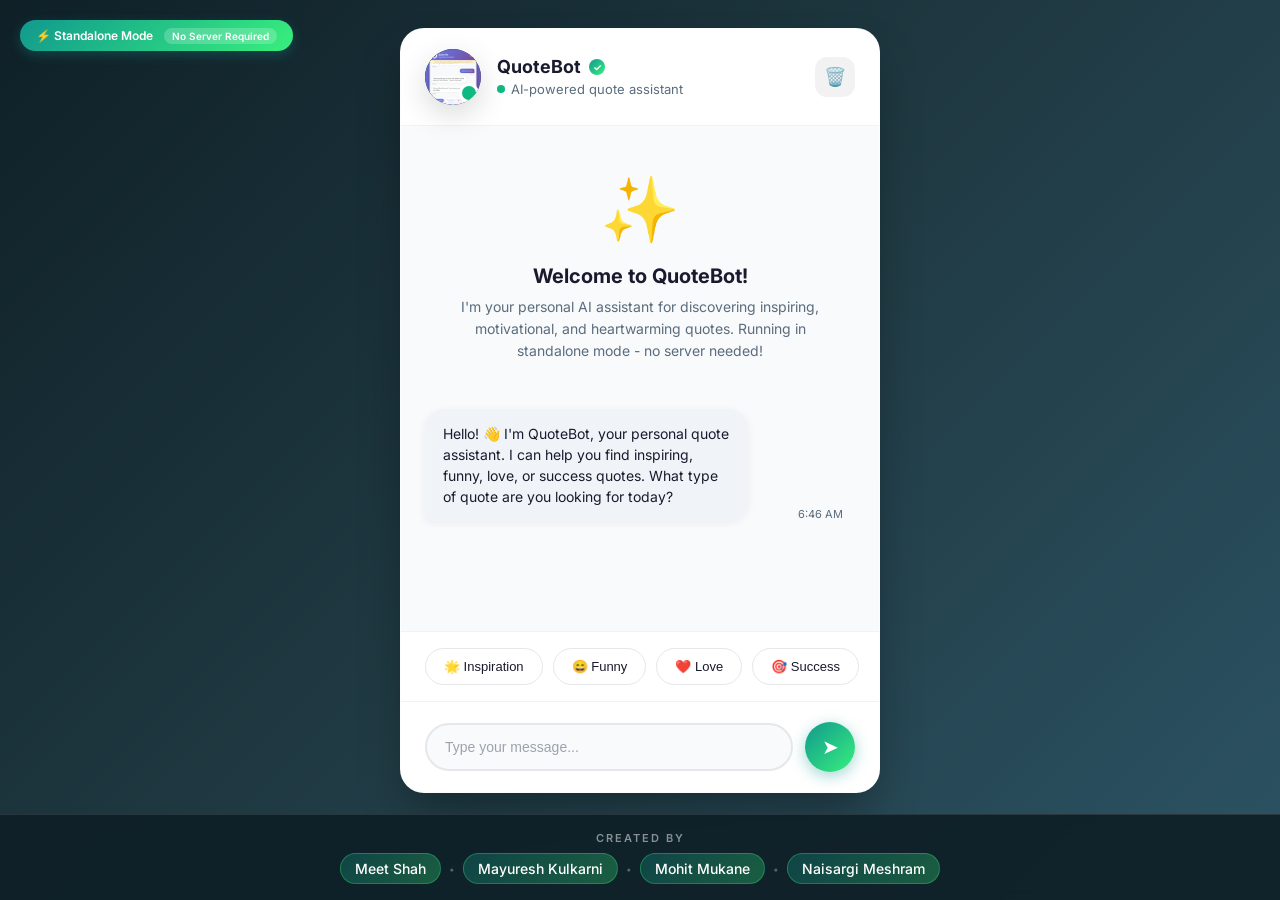
==== web/standalone-demo.html @ 2a3663c8 "Add standalone mode - works without Rasa server" ====
<!DOCTYPE html>
<html lang="en">
<head>
    <meta charset="UTF-8">
    <meta name="viewport" content="width=device-width, initial-scale=1.0">
    <title>QuoteBot - AI Quote Assistant (Standalone)</title>
    <link href="https://fonts.googleapis.com/css2?family=Inter:wght@400;500;600;700&display=swap" rel="stylesheet">
    <link rel="stylesheet" href="style.css">
    <style>
        .mode-indicator {
            position: fixed;
            top: 20px;
            left: 20px;
            padding: 8px 16px;
            background: linear-gradient(135deg, #11998e 0%, #38ef7d 100%);
            color: white;
            border-radius: 20px;
            font-size: 12px;
            font-weight: 600;
            z-index: 1001;
            box-shadow: 0 4px 12px rgba(17, 153, 142, 0.3);
        }
        
        .standalone-badge {
            background: rgba(255, 255, 255, 0.2);
            padding: 2px 8px;
            border-radius: 10px;
            margin-left: 8px;
            font-size: 10px;
        }
    </style>
</head>
<body>
    <div class="mode-indicator">
        ⚡ Standalone Mode <span class="standalone-badge">No Server Required</span>
    </div>

    <div class="chat-container">
        <div class="chat-header">
            <div class="bot-avatar"><img src="../demo_chat.png" alt="Bot"></div>
            <div class="header-info">
                <h2>QuoteBot <span class="verified-badge">✓</span></h2>
                <p><span class="status-dot"></span> AI-powered quote assistant</p>
            </div>
            <div class="header-actions">
                <button class="header-btn" onclick="clearChat()" title="Clear chat">🗑️</button>
            </div>
        </div>

        <div class="chat-messages" id="chat-messages">
            <div class="welcome-message">
                <div class="welcome-icon">✨</div>
                <h3>Welcome to QuoteBot!</h3>
                <p>I'm your personal AI assistant for discovering inspiring, motivational, and heartwarming quotes. Running in standalone mode - no server needed!</p>
            </div>
        </div>

        <div class="quick-replies">
            <button class="quick-reply-btn" onclick="sendQuickMessage('I need inspiration')">🌟 Inspiration</button>
            <button class="quick-reply-btn" onclick="sendQuickMessage('Tell me a funny quote')">😄 Funny</button>
            <button class="quick-reply-btn" onclick="sendQuickMessage('Love quotes')">❤️ Love</button>
            <button class="quick-reply-btn" onclick="sendQuickMessage('Success quotes')">🎯 Success</button>
        </div>

        <div class="chat-input-container">
            <div class="input-wrapper">
                <input type="text" id="user-input" placeholder="Type your message..." autocomplete="off">
            </div>
            <button class="send-btn" onclick="sendMessage()">➤</button>
        </div>
    </div>

    <footer class="team-credits">
        <div class="credits-container">
            <p class="credits-label">Created by</p>
            <div class="team-members">
                <span class="team-member">Meet Shah</span>
                <span class="separator">•</span>
                <span class="team-member">Mayuresh Kulkarni</span>
                <span class="separator">•</span>
                <span class="team-member">Mohit Mukane</span>
                <span class="separator">•</span>
                <span class="team-member">Naisargi Meshram</span>
            </div>
        </div>
    </footer>

    <script src="standalone.js"></script>
    <script>
        // Chat state
        let chatHistory = [];
        
        // Initialize chat
        document.addEventListener('DOMContentLoaded', function() {
            const input = document.getElementById('user-input');
            input.addEventListener('keypress', function(e) {
                if (e.key === 'Enter') {
                    sendMessage();
                }
            });
            
            // Add initial greeting after a short delay
            setTimeout(() => {
                addMessage('bot', "Hello! 👋 I'm QuoteBot, your personal quote assistant. I can help you find inspiring, funny, love, or success quotes. What type of quote are you looking for today?");
            }, 500);
        });

        // Send message function
        function sendMessage() {
            const input = document.getElementById('user-input');
            const message = input.value.trim();
            
            if (!message) return;
            
            // Add user message
            addMessage('user', message);
            input.value = '';
            
            // Process message using standalone bot
            const response = processMessage(message);
            
            // Show typing indicator
            showTypingIndicator();
            
            // Respond after a short delay (simulating processing)
            setTimeout(() => {
                removeTypingIndicator();
                addMessage('bot', response.text);
                
                // Add follow-up for quotes
                if (response.isQuote) {
                    setTimeout(() => {
                        const followUps = [
                            "Was this helpful? Let me know if you'd like another quote or a different type of inspiration!",
                            "Hope you enjoyed that! Want more quotes or something different?",
                            "That's one of my favorites! Would you like another?"
                        ];
                        addMessage('bot', followUps[Math.floor(Math.random() * followUps.length)]);
                    }, 1000);
                }
            }, 600 + Math.random() * 400);
        }

        // Send quick message from buttons
        function sendQuickMessage(message) {
            document.getElementById('user-input').value = message;
            sendMessage();
        }

        // Add message to chat
        function addMessage(sender, text) {
            const chatMessages = document.getElementById('chat-messages');
            const messageDiv = document.createElement('div');
            messageDiv.className = `message ${sender}-message`;
            
            const currentTime = new Date().toLocaleTimeString('en-US', {
                hour: 'numeric',
                minute: '2-digit',
                hour12: true
            });
            
            // Convert markdown-style formatting
            let formattedText = text
                .replace(/\*\*(.*?)\*\*/g, '<strong>$1</strong>')
                .replace(/\n/g, '<br>');
            
            messageDiv.innerHTML = `
                <div class="message-content">${formattedText}</div>
                <div class="message-time">${currentTime}</div>
            `;
            
            chatMessages.appendChild(messageDiv);
            chatMessages.scrollTop = chatMessages.scrollHeight;
            
            // Save to history
            chatHistory.push({ sender, text, time: currentTime });
        }

        // Show typing indicator
        function showTypingIndicator() {
            const chatMessages = document.getElementById('chat-messages');
            const typingDiv = document.createElement('div');
            typingDiv.className = 'message bot-message typing';
            typingDiv.id = 'typing-indicator';
            typingDiv.innerHTML = `
                <div class="typing-indicator">
                    <span></span>
                    <span></span>
                    <span></span>
                </div>
            `;
            chatMessages.appendChild(typingDiv);
            chatMessages.scrollTop = chatMessages.scrollHeight;
        }

        // Remove typing indicator
        function removeTypingIndicator() {
            const typingIndicator = document.getElementById('typing-indicator');
            if (typingIndicator) {
                typingIndicator.remove();
            }
        }

        // Clear chat
        function clearChat() {
            const chatMessages = document.getElementById('chat-messages');
            chatMessages.innerHTML = `
                <div class="welcome-message">
                    <div class="welcome-icon">✨</div>
                    <h3>Welcome to QuoteBot!</h3>
                    <p>I'm your personal AI assistant for discovering inspiring, motivational, and heartwarming quotes. Running in standalone mode - no server needed!</p>
                </div>
            `;
            chatHistory = [];
            
            // Add greeting again
            setTimeout(() => {
                addMessage('bot', "Hello! 👋 I'm QuoteBot, your personal quote assistant. I can help you find inspiring, funny, love, or success quotes. What type of quote are you looking for today?");
            }, 300);
        }
    </script>
</body>
</html>
---- web/style.css ----
* {
    margin: 0;
    padding: 0;
    box-sizing: border-box;
}

:root {
    --primary-gradient: linear-gradient(135deg, #0f2027 0%, #203a43 50%, #2c5364 100%);
    --secondary-gradient: linear-gradient(135deg, #00c9ff 0%, #92fe9d 100%);
    --accent-gradient: linear-gradient(135deg, #11998e 0%, #38ef7d 100%);
    --glass-bg: rgba(255, 255, 255, 0.98);
    --glass-border: rgba(255, 255, 255, 0.3);
    --shadow-lg: 0 25px 50px -12px rgba(0, 0, 0, 0.4);
    --shadow-md: 0 10px 30px rgba(0, 0, 0, 0.15);
    --text-primary: #1a1a2e;
    --text-secondary: #5a6c7d;
    --bot-message-bg: #f0f4f8;
    --user-message-bg: linear-gradient(135deg, #11998e 0%, #38ef7d 100%);
}

body {
    font-family: 'Inter', -apple-system, BlinkMacSystemFont, 'Segoe UI', Roboto, sans-serif;
    background: var(--primary-gradient);
    min-height: 100vh;
    display: flex;
    justify-content: center;
    align-items: center;
    padding: 20px 20px 100px 20px;
    background-attachment: fixed;
}

.chat-container {
    width: 100%;
    max-width: 480px;
    height: 85vh;
    max-height: 800px;
    background: var(--glass-bg);
    border-radius: 24px;
    box-shadow: var(--shadow-lg);
    display: flex;
    flex-direction: column;
    overflow: hidden;
    backdrop-filter: blur(20px);
    border: 1px solid var(--glass-border);
}

.chat-header {
    background: var(--glass-bg);
    padding: 20px 24px;
    display: flex;
    align-items: center;
    gap: 16px;
    border-bottom: 1px solid rgba(0, 0, 0, 0.05);
    position: relative;
}

.bot-avatar {
    width: 56px;
    height: 56px;
    background: var(--primary-gradient);
    border-radius: 50%;
    display: flex;
    align-items: center;
    justify-content: center;
    font-size: 28px;
    box-shadow: var(--shadow-md);
    position: relative;
    overflow: hidden;
}

.bot-avatar img {
    width: 100%;
    height: 100%;
    object-fit: cover;
    border-radius: 50%;
}

.bot-avatar::after {
    content: '';
    position: absolute;
    bottom: 2px;
    right: 2px;
    width: 14px;
    height: 14px;
    background: #10b981;
    border-radius: 50%;
    border: 3px solid white;
}

.header-info {
    flex: 1;
}

.header-info h2 {
    font-size: 18px;
    font-weight: 700;
    color: var(--text-primary);
    margin-bottom: 4px;
    display: flex;
    align-items: center;
    gap: 8px;
}

.verified-badge {
    width: 16px;
    height: 16px;
    background: linear-gradient(135deg, #11998e 0%, #38ef7d 100%);
    border-radius: 50%;
    display: inline-flex;
    align-items: center;
    justify-content: center;
    font-size: 10px;
    color: white;
}

.header-info p {
    font-size: 13px;
    color: var(--text-secondary);
    display: flex;
    align-items: center;
    gap: 6px;
}

.status-dot {
    width: 8px;
    height: 8px;
    background: #10b981;
    border-radius: 50%;
    animation: pulse 2s infinite;
}

@keyframes pulse {
    0%, 100% { opacity: 1; }
    50% { opacity: 0.5; }
}

.header-actions {
    display: flex;
    gap: 12px;
}

.header-btn {
    width: 40px;
    height: 40px;
    border: none;
    background: rgba(0, 0, 0, 0.05);
    border-radius: 12px;
    cursor: pointer;
    display: flex;
    align-items: center;
    justify-content: center;
    font-size: 18px;
    transition: all 0.3s ease;
}

.header-btn:hover {
    background: rgba(0, 0, 0, 0.1);
    transform: scale(1.05);
}

.chat-messages {
    flex: 1;
    overflow-y: auto;
    padding: 24px;
    background: #f8fafc;
    display: flex;
    flex-direction: column;
    gap: 16px;
}

.chat-messages::-webkit-scrollbar {
    width: 6px;
}

.chat-messages::-webkit-scrollbar-track {
    background: transparent;
}

.chat-messages::-webkit-scrollbar-thumb {
    background: rgba(0, 0, 0, 0.1);
    border-radius: 3px;
}

.welcome-message {
    text-align: center;
    padding: 20px;
    margin-bottom: 10px;
}

.welcome-icon {
    font-size: 64px;
    margin-bottom: 16px;
    animation: float 3s ease-in-out infinite;
}

@keyframes float {
    0%, 100% { transform: translateY(0); }
    50% { transform: translateY(-10px); }
}

.welcome-message h3 {
    font-size: 20px;
    color: var(--text-primary);
    margin-bottom: 8px;
}

.welcome-message p {
    font-size: 14px;
    color: var(--text-secondary);
    line-height: 1.6;
}

.message {
    display: flex;
    align-items: flex-end;
    gap: 8px;
    animation: messageSlide 0.3s ease-out;
}

@keyframes messageSlide {
    from {
        opacity: 0;
        transform: translateY(20px);
    }
    to {
        opacity: 1;
        transform: translateY(0);
    }
}

.message-avatar {
    width: 32px;
    height: 32px;
    border-radius: 50%;
    background: var(--primary-gradient);
    display: flex;
    align-items: center;
    justify-content: center;
    font-size: 16px;
    flex-shrink: 0;
}

.user-message {
    flex-direction: row-reverse;
}

.user-message .message-avatar {
    background: var(--secondary-gradient);
}

.message-content {
    padding: 14px 18px;
    border-radius: 20px;
    max-width: 75%;
    word-wrap: break-word;
    line-height: 1.5;
    font-size: 14px;
    position: relative;
}

.bot-message .message-content {
    background: var(--bot-message-bg);
    color: var(--text-primary);
    border-bottom-left-radius: 6px;
    box-shadow: 0 2px 8px rgba(0, 0, 0, 0.06);
}

.user-message .message-content {
    background: var(--user-message-bg);
    color: white;
    border-bottom-right-radius: 6px;
    box-shadow: 0 4px 15px rgba(102, 126, 234, 0.4);
}

.message-time {
    font-size: 11px;
    color: var(--text-secondary);
    margin-top: 4px;
    margin-left: 42px;
}

.user-message .message-time {
    text-align: right;
    margin-left: 0;
    margin-right: 42px;
}

.typing-indicator {
    display: flex;
    align-items: center;
    gap: 4px;
    padding: 18px 20px;
    background: var(--bot-message-bg);
    border-radius: 20px;
    border-bottom-left-radius: 6px;
    width: fit-content;
}

.typing-indicator span {
    width: 8px;
    height: 8px;
    background: #9ca3af;
    border-radius: 50%;
    animation: typing 1.4s infinite;
}

.typing-indicator span:nth-child(2) { animation-delay: 0.2s; }
.typing-indicator span:nth-child(3) { animation-delay: 0.4s; }

@keyframes typing {
    0%, 60%, 100% { transform: translateY(0); }
    30% { transform: translateY(-10px); }
}

.quick-replies {
    padding: 16px 24px;
    background: white;
    border-top: 1px solid rgba(0, 0, 0, 0.05);
    display: flex;
    gap: 10px;
    overflow-x: auto;
    scrollbar-width: none;
}

.quick-replies::-webkit-scrollbar {
    display: none;
}

.quick-reply-btn {
    padding: 10px 18px;
    border: 1px solid #e5e7eb;
    background: white;
    border-radius: 20px;
    cursor: pointer;
    font-size: 13px;
    font-weight: 500;
    color: var(--text-primary);
    white-space: nowrap;
    transition: all 0.3s ease;
}

.quick-reply-btn:hover {
    background: var(--accent-gradient);
    color: white;
    border-color: transparent;
    transform: translateY(-2px);
    box-shadow: 0 4px 12px rgba(17, 153, 142, 0.3);
}

.chat-input-container {
    padding: 20px 24px;
    background: white;
    border-top: 1px solid rgba(0, 0, 0, 0.05);
    display: flex;
    gap: 12px;
    align-items: center;
}

.input-wrapper {
    flex: 1;
    position: relative;
}

#user-input {
    width: 100%;
    padding: 14px 18px;
    border: 2px solid #e5e7eb;
    border-radius: 24px;
    font-size: 14px;
    outline: none;
    transition: all 0.3s ease;
    background: #f9fafb;
}

#user-input:focus {
    border-color: #11998e;
    background: white;
    box-shadow: 0 0 0 4px rgba(17, 153, 142, 0.15);
}

#user-input::placeholder {
    color: #9ca3af;
}

.send-btn {
    width: 50px;
    height: 50px;
    border: none;
    background: var(--accent-gradient);
    border-radius: 50%;
    cursor: pointer;
    display: flex;
    align-items: center;
    justify-content: center;
    font-size: 20px;
    color: white;
    transition: all 0.3s ease;
    box-shadow: 0 4px 15px rgba(17, 153, 142, 0.4);
}

.send-btn:hover {
    transform: scale(1.05);
    box-shadow: 0 6px 20px rgba(17, 153, 142, 0.5);
}

.send-btn:active {
    transform: scale(0.95);
}

.connection-status {
    position: fixed;
    top: 20px;
    right: 20px;
    padding: 10px 16px;
    background: white;
    border-radius: 12px;
    box-shadow: var(--shadow-md);
    display: flex;
    align-items: center;
    gap: 8px;
    font-size: 13px;
    font-weight: 500;
    z-index: 1000;
    transition: all 0.3s ease;
}

.connection-status.connected {
    color: #10b981;
}

.connection-status.disconnected {
    color: #ef4444;
}

.connection-status.connecting {
    color: #f59e0b;
}

@media (max-width: 600px) {
    body {
        padding: 0;
    }
    
    .chat-container {
        height: 100vh;
        max-height: none;
        border-radius: 0;
    }
    
    .team-credits {
        position: relative;
        margin-top: 10px;
    }
}

/* Team Credits Footer */
.team-credits {
    position: fixed;
    bottom: 0;
    left: 0;
    right: 0;
    padding: 16px 24px;
    background: rgba(15, 32, 39, 0.95);
    backdrop-filter: blur(10px);
    border-top: 1px solid rgba(255, 255, 255, 0.1);
    z-index: 100;
}

.credits-container {
    max-width: 800px;
    margin: 0 auto;
    text-align: center;
}

.credits-label {
    font-size: 11px;
    text-transform: uppercase;
    letter-spacing: 2px;
    color: rgba(255, 255, 255, 0.5);
    margin-bottom: 8px;
    font-weight: 600;
}

.team-members {
    display: flex;
    justify-content: center;
    align-items: center;
    flex-wrap: wrap;
    gap: 8px;
}

.team-member {
    font-size: 14px;
    font-weight: 500;
    color: #ffffff;
    padding: 6px 14px;
    background: linear-gradient(135deg, rgba(17, 153, 142, 0.3) 0%, rgba(56, 239, 125, 0.3) 100%);
    border-radius: 20px;
    border: 1px solid rgba(56, 239, 125, 0.3);
    transition: all 0.3s ease;
}

.team-member:hover {
    background: linear-gradient(135deg, rgba(17, 153, 142, 0.5) 0%, rgba(56, 239, 125, 0.5) 100%);
    transform: translateY(-2px);
    box-shadow: 0 4px 12px rgba(56, 239, 125, 0.3);
}

.separator {
    color: rgba(255, 255, 255, 0.3);
    font-size: 10px;
}
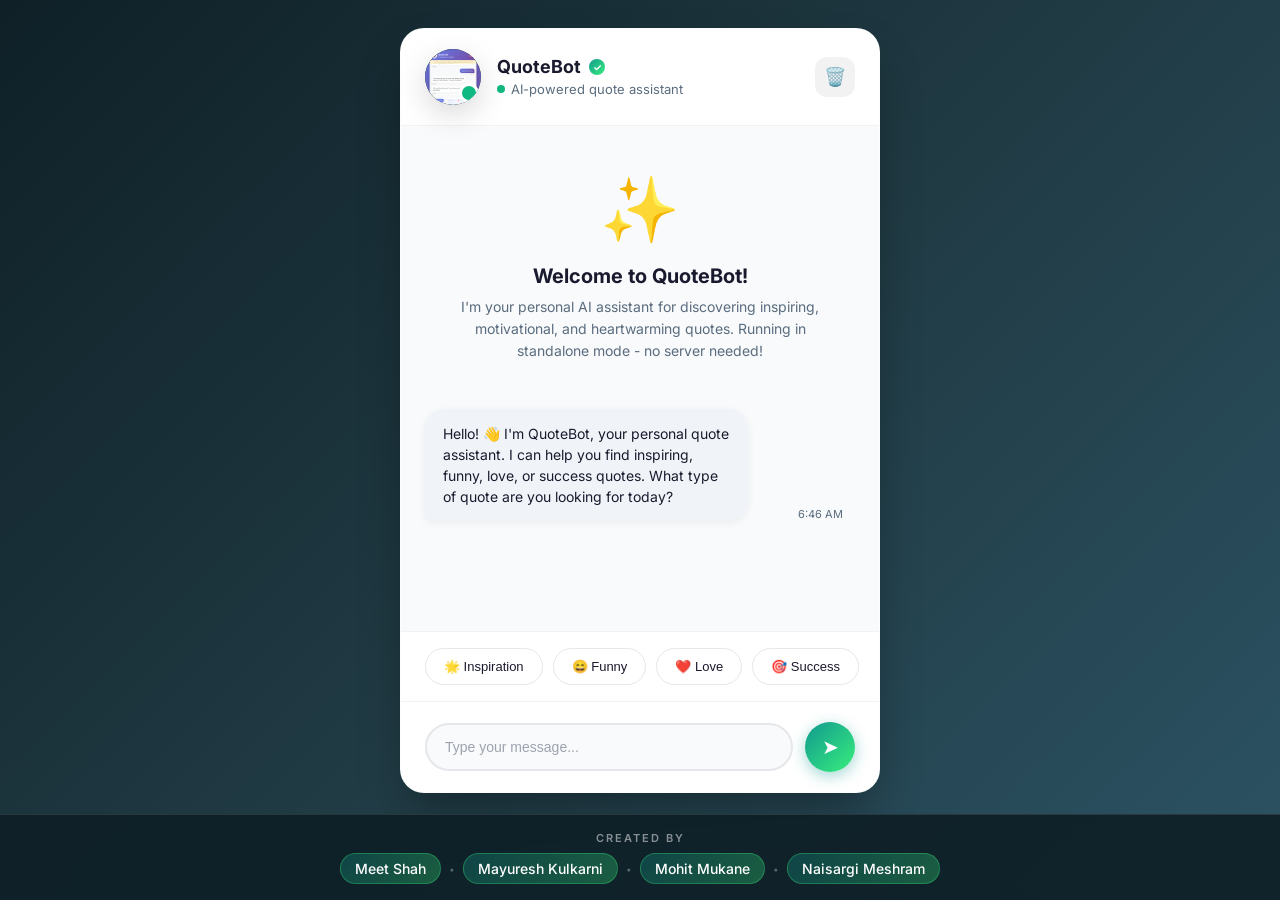
==== commit 8220c0ac: "Remove standalone mode badge from UI" ====
--- a/web/standalone-demo.html
+++ b/web/standalone-demo.html
@@ -7,34 +7,10 @@
     <link href="https://fonts.googleapis.com/css2?family=Inter:wght@400;500;600;700&display=swap" rel="stylesheet">
     <link rel="stylesheet" href="style.css">
     <style>
-        .mode-indicator {
-            position: fixed;
-            top: 20px;
-            left: 20px;
-            padding: 8px 16px;
-            background: linear-gradient(135deg, #11998e 0%, #38ef7d 100%);
-            color: white;
-            border-radius: 20px;
-            font-size: 12px;
-            font-weight: 600;
-            z-index: 1001;
-            box-shadow: 0 4px 12px rgba(17, 153, 142, 0.3);
-        }
-        
-        .standalone-badge {
-            background: rgba(255, 255, 255, 0.2);
-            padding: 2px 8px;
-            border-radius: 10px;
-            margin-left: 8px;
-            font-size: 10px;
-        }
+        /* No additional styles needed */
     </style>
 </head>
 <body>
-    <div class="mode-indicator">
-        ⚡ Standalone Mode <span class="standalone-badge">No Server Required</span>
-    </div>
-
     <div class="chat-container">
         <div class="chat-header">
             <div class="bot-avatar"><img src="../demo_chat.png" alt="Bot"></div>
